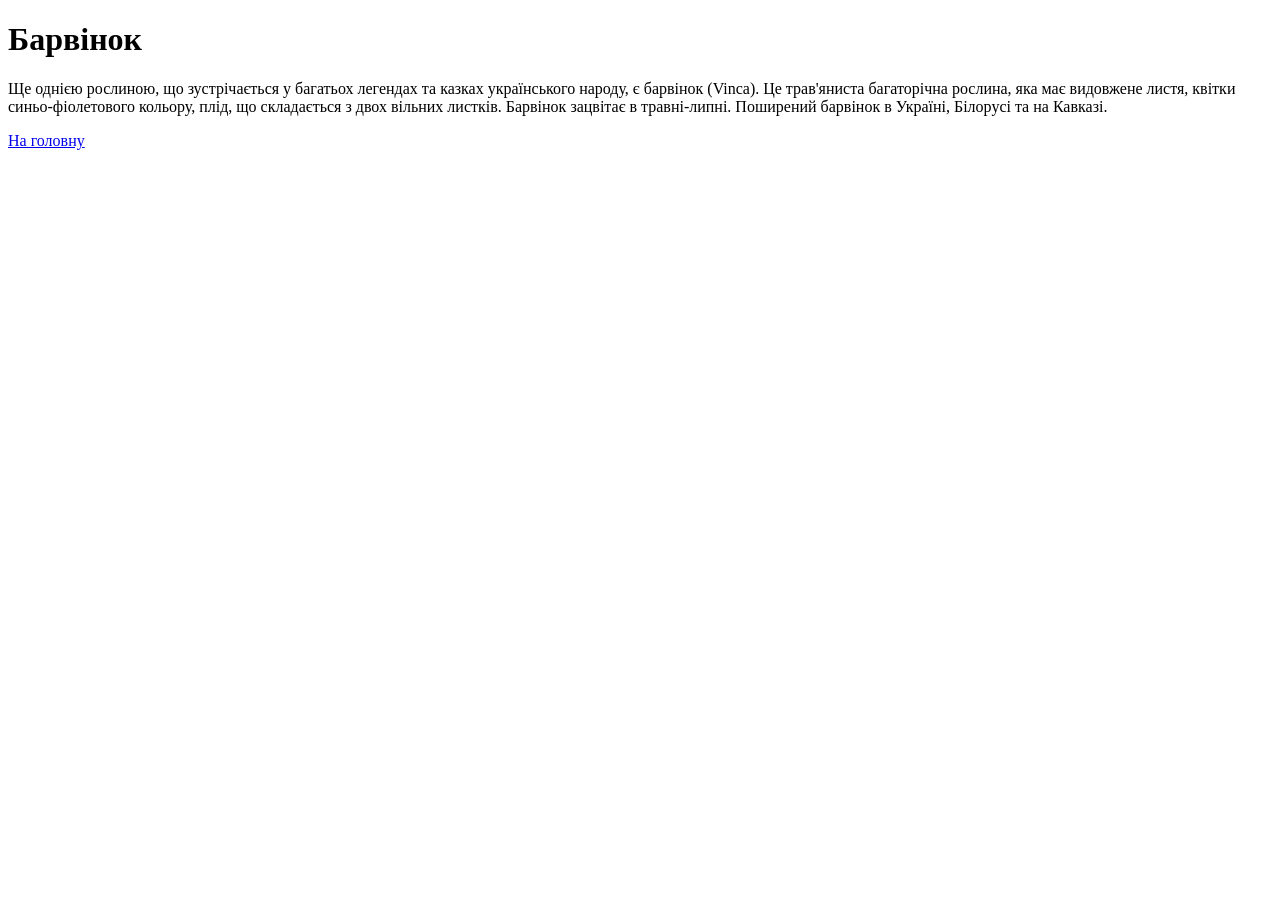
==== barvinok.html @ 42c10e1e "Add files via upload" ====
<!DOCTYPE html>
<html lang="uk">
<head>
  <meta charset="UTF-8">
  <meta name="viewport" content="width=device-width, initial-scale=1.0">
  <title>Барвінок — Трав'яниста рослина-символ України</title>
  <meta name="description" content="Опис барвінка (Vinca): особливості багаторічної рослини, період цвітіння та значення в українських легендах і казках.">
  <link rel="canonical" href="https://Maksvpu21.github.io/Rosteni/barvinok.html">
  <link rel="icon" href="img/favicon.png">
  <link rel="stylesheet" href="style/style.css">

  <meta property="og:title" content="Барвінок — Легендарна рослина України">
  <meta property="og:description" content="Все про барвінок: опис, час цвітіння та поширення.">
  <meta property="og:image" content="https://Maksvpu21.github.io/Rosteni/img/barvinok.jpg">
  <meta property="og:type" content="article">
</head>
<body>

  <header>
    <h1>Барвінок</h1>
  </header>

  <main class="container-single">
    <p>Ще однією рослиною, що зустрічається у багатьох легендах та казках українського народу, є барвінок (Vinca). Це трав'яниста багаторічна рослина, яка має видовжене листя, квітки синьо-фіолетового кольору, плід, що складається з двох вільних листків. Барвінок зацвітає в травні-липні. Поширений барвінок в Україні, Білорусі та на Кавказі.</p>
  </main>

  <footer>
    <p><a href="index.html" title="На головну">На головну</a></p>
  </footer>

</body>
</html>
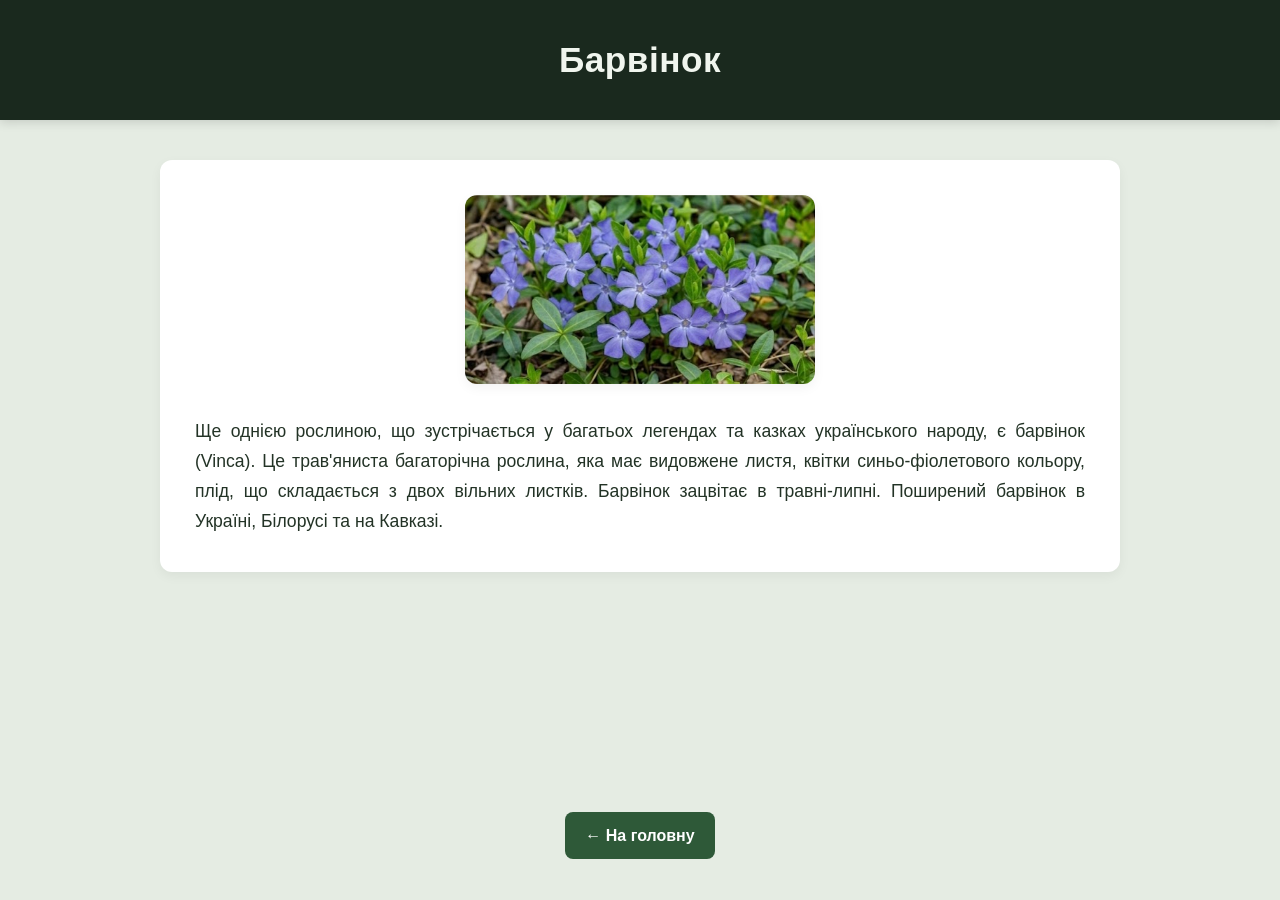
==== commit 5697850e: "Add files via upload Security and quality Insights Settings Uploading files to Rosteni Breadcrum" ====
--- a/barvinok.html
+++ b/barvinok.html
@@ -21,11 +21,14 @@
   </header>
 
   <main class="container-single">
+    <div class="article-image">
+      <img src="img/barvinok.jpg" alt="Квітка барвінка" width="350" height="350">
+    </div>
     <p>Ще однією рослиною, що зустрічається у багатьох легендах та казках українського народу, є барвінок (Vinca). Це трав'яниста багаторічна рослина, яка має видовжене листя, квітки синьо-фіолетового кольору, плід, що складається з двох вільних листків. Барвінок зацвітає в травні-липні. Поширений барвінок в Україні, Білорусі та на Кавказі.</p>
   </main>
 
   <footer>
-    <p><a href="index.html" title="На головну">На головну</a></p>
+    <p><a href="index.html" title="На головну" class="btn-back">← На головну</a></p>
   </footer>
 
 </body>
--- a/style/style.css
+++ b/style/style.css
@@ -0,0 +1,187 @@
+:root {
+  --bg-color: #e5ece3;
+  --text-color: #233326;
+  --header-bg: #1a291e;
+  --header-text: #f0f5ee;
+  --card-bg: #ffffff;
+  --accent-color: #2e5938;
+  --accent-hover: #1e3d25;
+  --shadow-sm: 0 4px 12px rgba(0, 0, 0, 0.05);
+  --shadow-hover: 0 8px 24px rgba(0, 0, 0, 0.12);
+  --radius: 12px;
+}
+
+body {
+  font-family: 'Segoe UI', Roboto, Helvetica, Arial, sans-serif;
+  margin: 0;
+  padding: 0;
+  background-color: var(--bg-color);
+  color: var(--text-color);
+  line-height: 1.7;
+  display: flex;
+  flex-direction: column;
+  min-height: 100vh;
+}
+
+header {
+  background-color: var(--header-bg);
+  color: var(--header-text);
+  padding: 30px 20px;
+  text-align: center;
+  box-shadow: 0 2px 10px rgba(0, 0, 0, 0.15);
+}
+
+header h1 {
+  margin: 0;
+  font-size: 2.2rem;
+  font-weight: 600;
+  letter-spacing: 0.5px;
+}
+
+.container,
+.grid-container,
+.container-single {
+  width: 90%;
+  max-width: 960px;
+  margin: 40px auto;
+  box-sizing: border-box;
+}
+
+.container {
+  display: flex;
+  flex-wrap: wrap;
+  gap: 25px;
+  justify-content: center;
+}
+
+.content-block {
+  flex: 1 1 300px;
+  background: var(--card-bg);
+  padding: 25px;
+  border-radius: var(--radius);
+  box-shadow: var(--shadow-sm);
+  transition: transform 0.2s ease, box-shadow 0.2s ease;
+}
+
+.content-block:hover {
+  transform: translateY(-2px);
+  box-shadow: var(--shadow-hover);
+}
+
+.image-block {
+  text-align: center;
+  display: flex;
+  justify-content: center;
+  align-items: center;
+}
+
+.image-block img {
+  max-width: 100%;
+  height: auto;
+  border-radius: var(--radius);
+}
+
+.grid-container {
+  display: grid;
+  grid-template-columns: repeat(auto-fit, minmax(260px, 1fr));
+  gap: 30px;
+}
+
+.grid-item {
+  background: var(--card-bg);
+  padding: 20px;
+  border-radius: var(--radius);
+  text-align: center;
+  box-shadow: var(--shadow-sm);
+  transition: transform 0.3s ease, box-shadow 0.3s ease;
+}
+
+.grid-item:hover {
+  transform: translateY(-5px);
+  box-shadow: var(--shadow-hover);
+}
+
+.grid-item img {
+  width: 100%;
+  max-width: 250px;
+  height: 250px;
+  object-fit: cover;
+  border-radius: calc(var(--radius) - 4px);
+  margin-bottom: 15px;
+}
+
+.grid-item p {
+  margin: 10px 0 0;
+  font-size: 1.2rem;
+  font-weight: 600;
+}
+
+.container-single {
+  background: var(--card-bg);
+  padding: 35px;
+  border-radius: var(--radius);
+  box-shadow: var(--shadow-sm);
+}
+
+.article-image {
+  text-align: center;
+  margin-bottom: 25px;
+}
+
+.article-image img {
+  max-width: 100%;
+  height: auto;
+  border-radius: var(--radius);
+  box-shadow: var(--shadow-sm);
+}
+
+.container-single p {
+  font-size: 1.1rem;
+  margin: 0;
+  text-align: justify;
+}
+
+ul {
+  list-style: none;
+  padding: 0;
+  margin: 15px 0 0;
+}
+
+ul li {
+  margin-bottom: 10px;
+}
+
+a {
+  color: var(--accent-color);
+  text-decoration: none;
+  font-weight: 600;
+  transition: color 0.2s ease;
+}
+
+a:hover {
+  color: var(--accent-hover);
+  text-decoration: underline;
+}
+
+.btn-back {
+  display: inline-block;
+  background-color: var(--accent-color);
+  color: #ffffff;
+  padding: 10px 20px;
+  border-radius: 8px;
+  text-decoration: none;
+  transition: background-color 0.2s ease, transform 0.2s ease;
+}
+
+.btn-back:hover {
+  background-color: var(--accent-hover);
+  color: #ffffff;
+  text-decoration: none;
+  transform: translateY(-1px);
+}
+
+footer {
+  margin-top: auto;
+  padding: 25px 20px;
+  text-align: center;
+}
